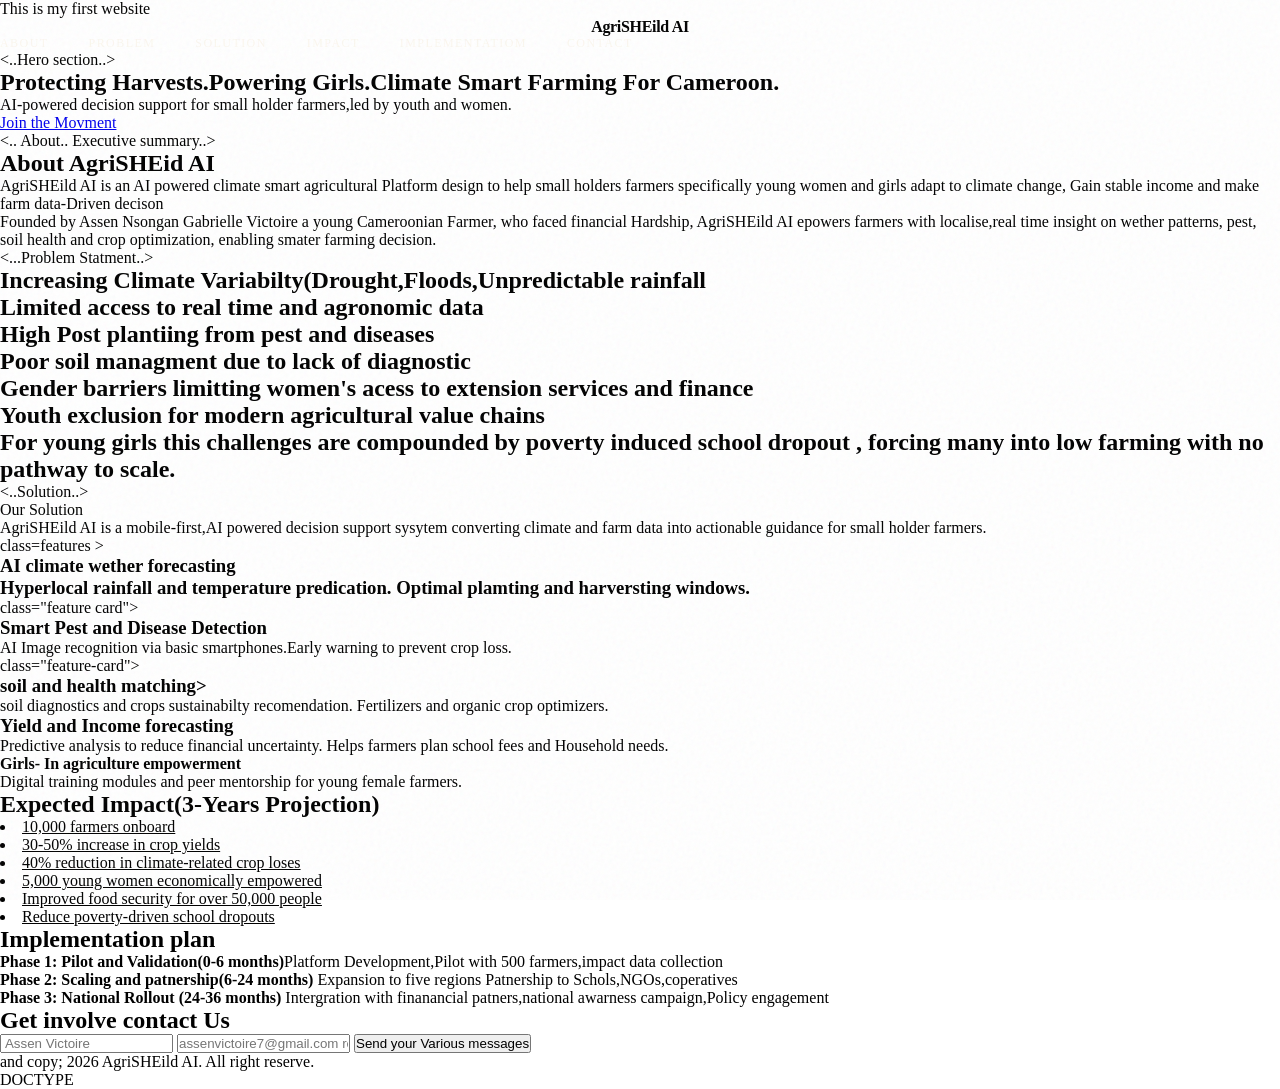
==== MY WEBSITE.HTML @ 057a6166 "Update MY WEBSITE.HTML" ====
<!DOCTYPE html>
<html lang="en">
<head>
    <meta charset="UTF-8">
    <meta name="viewport" content="width=device-width, initial-scale=1.0">
    <title>AgriSHEild AI my first website</title>
    <link rel="stylesheet" href="style.css">
    
</head>
<body>
    <p>This is my first website</p>
</body>

<!.. Navigation..>
<nav>
    <div class="logo"|>AgriSHEild AI</div>
    <ul class="nav-links"> 
        <li><a href="#about">About</a></li>
        <li><a href="#problem">Problem</a></li>
        <li><a href="#solution">Solution</a></li>
        <li><a href="#impact">Impact</a></li>
        <li><a href="#implementaion"> Implementatiom</a></li>
        <li><a href="contact"> Contact</a></li>
</ul>
</nav>
<..Hero section..>
    <section id="hero"> 
        <h1> Protecting Harvests.Powering Girls.Climate Smart Farming For Cameroon.</h1>
        <p>AI-powered decision support for small holder farmers,led by youth and women.</p>
        <a href="#contact" class="cta-btn">Join the Movment</a>

</section>
<.. About.. Executive summary..>
<section id="about">
    <h2>About AgriSHEid AI</h2>
    <P>AgriSHEild AI is an AI powered climate smart agricultural Platform design to help small holders farmers specifically young women and girls adapt to climate change, Gain stable income and make farm data-Driven decison</P>
    <P> Founded by Assen Nsongan Gabrielle Victoire a young Cameroonian Farmer, who faced financial Hardship, AgriSHEild AI epowers farmers with localise,real time insight on wether patterns, pest, soil health and crop optimization, enabling smater farming decision.</P>
</section>

<...Problem Statment..>

<section id="Problem">
    <h2 Problem Statement</h2>
<ul>
    <li>Increasing Climate Variabilty(Drought,Floods,Unpredictable rainfall</li>
    <li>Limited access to real time and agronomic data</li>
    <li> High Post plantiing from pest and diseases</li>
    <li>Poor soil managment due to lack of diagnostic</li>
    <li>Gender barriers limitting women's acess to extension services and finance</li>
    <li>Youth exclusion for modern agricultural value chains</li>
    </ul>
    <p>For young girls this challenges are compounded by poverty induced school dropout , forcing many into low farming with no pathway to scale.</p>
</section>
<..Solution..>
<section id="Solution"
<h2>Our Solution</h2>
<p>AgriSHEild AI is a mobile-first,AI powered decision support sysytem converting climate and farm data into actionable guidance for small holder farmers.</p>
<div> class=features >
    <div=features-cards">
    <h3> AI climate wether forecasting</h3>
    <h3>Hyperlocal rainfall and temperature predication. Optimal plamting and harversting windows.</h3>
</div>
    <div>class="feature card">
        <h3>Smart Pest and Disease Detection </h3>
        <p>AI Image recognition via basic smartphones.Early warning to prevent crop loss.</p>
 <div> class="feature-card">
    <h3> soil and health matching></h3>
    <p> soil diagnostics and crops sustainabilty recomendation. Fertilizers and organic crop optimizers.</p> 
</div>
<div class="feature-card">
    <h3> Yield and Income forecasting</h3>
    <p>Predictive analysis to reduce financial uncertainty. Helps farmers plan school fees and Household needs.</p>
</div>
 <div class="feature-card">
    <h4> Girls- In agriculture empowerment</track></h4>
    <p>Digital training modules and peer mentorship for young female farmers.</p>
    </div>
</div>
</section>
<! Impact>
<section id="impact">
    <h2> Expected Impact(3-Years Projection)</h2>
    <u>
        <li>10,000 farmers onboard</li>
        <li> 30-50% increase in crop yields</li>
        <li> 40% reduction in climate-related crop loses</li>
        <li>5,000 young women economically empowered</li>
        <li>Improved food security for over 50,000 people</li>
        <li>Reduce poverty-driven school dropouts</li>
 </u>
 </section>
 <!..Implementatiom pLan>
 <section id="Implementation">
    <h2>Implementation plan</h2>
    <ol>
        <li><strong>Phase 1: Pilot and Validation(0-6 months)</strong>Platform Development,Pilot with 500 farmers,impact data collection</li>
        <li><strong>Phase 2: Scaling and patnership(6-24 months)</strong> Expansion to five regions Patnership to Schols,NGOs,coperatives</li>
        <li><strong>Phase 3: National Rollout (24-36 months) </strong> Intergration with finanancial patners,national awarness campaign,Policy engagement</li>
</ol>
 </section>
 <!.. Contact..>
 <section id="contact">
    <h2> Get involve contact Us</h2>
    <form action="#" method="post">
        <input type="text" name="name" placeholder=" Assen Victoire" required>
        <input type="email" name="email" Placeholder="assenvictoire7@gmail.com required"
        <textarae name="message" Placeholder="YES TO GIRLS EMPOWERMENT!No to gender base violation" required></textarea>
            <button type ="submit"> Send your Various messages</button>
        </form>
 </section>
 <footer>
    <p> and copy; 2026 AgriSHEild AI. All right reserve.</p>
 </footer>
</html>
DOCTYPE <html>
    <html=lang="eng">
        <head>
            <meta charset="UTF-8">
            <meta name="viewport"content="width=device-width,initial-scale=1.0">
            <title>AgriSHEild AI_Intelligent Crop Protection </title>
            <link
            href="https://fonts.googleapis.com/css2?family=Playfair+Display:wght@400;700;900;&family=DM+Monon:wght@300;400;500&family=Fraunces:ital,wght@0,300;0,600;0;900;1,300;1,600&dispay=swap"rel="stylesheet">
            <style>
            ;roots{
                --green-deep:var(--green-deep);
                --green-mid:#16832e;
                --green-bright:var(--green-mid)
                --green-neon:#5cff7a;
                --amber:#f5a623;
                --cream:#f8f2e4
                --soil:#3d1cO2;
                --fog:rgba(248,242,228,0.06);
                --font-display:'Fraunces', serif;
                --font-mono:'DM Mono'monospace;
                --font-serif:'Playfair Display', serif;
            }
            *,*::before,*::after{margin:0;padding: 0;box-sizing:border-box;}
            html{scroll-behavior: smooth;}
            body{
                background:var(--green-deep);
                color:var(---cream);
                font-family:var(---font-mono);
                overflow-x: var(--green-deep);
                color:var(---cream);
                font-family: var(--font-mono);
                overflow-x: hidden;
                cursor: none;
            }
            .cursor{
                position:fixed;
                 width: 200px;
                height: 20px;
                background-color: green;
                border-radius: 50%;
                pointer-events: none;
                 }
                 .cursor::after{
                    content: "";
                    position:absolute;
                    width: 40px;
                    height:40px;
                    border:2px solid green;
                    border-radius: 50%;
                 }
          .cursor { background:var(--green-neon);
                 border-radius:50%;
                pointer-events:none;z-index:9999 ;
                transition: transform 0.15s ease, width 0.3s,height o.3s;
                transform: translate(-50%,-50%)}
            
            .cursor-ring {
                Position:fixed;
                width:40px;
                height: 40px;
                border:1px solid rgba(3, 17, 5, 0.4);
                border-radius: 50%;
                pointer-events:none;
                z-index:9984;
                transform:translate(-50%,-50%);
                transition:transform 0.08s ease,width 0.3s,border-color 0.3s;
             }
                body::before {
                    content:"";
                    position:fixed;
                    inset:0;/* top:0; right:0; bottom:0; left:0; */
                    pointer-events: none;
                    background-image: url("data:image/svg+xml,%3Csvg xmlns='http://www.w3.org/2000/svg' viewBox='0 0 256 256'%3E%3Cfilter id='noise'%3E%3CfeTurbulence type='fractalNoise' baseFrequency='0.9' numOctaves='4' stitchTiles='stitch'/%3E%3C/filter%3E%3Crect width='100%25' height='100%25' filter='url(%23noise)'/%3E%3C/svg%3E");
    opacity: 0.05; /* very subtle */
    z-index: 9999;
    }
    
                   
                xmlns="http://www.w3.org/2000/svg'%3E%3Cfilters id='noise'%3E%3CfeTurbulence
                    type='fractalNoise'baseFrequency='0.9'numOctaves='4'
                    stitchTiles='stitch'%3E%3C/filter%3E%3Crect width='100%25'height='100%25'
                    filter='url(%23noise)' opacity: 0.5;
                  
                nav{
                    position:fixed;
                     top:0;
                     left:0;
                     right:0;
                     z-index:900;
                    padding: 24px 48px;
                    display: flex;
                    align-items: center;
                    justify-content: space-between;
                    border-bottom: 1px solid rgba(92,225,12,0.88);
                    backdrop-filter:blur(20px);
                  background:rgba(10,46,15,0.7);
}
.logo{
    font-family: var(---font-display);
    font-weight:900;
    font-size: 1.4rem;
    letter-spacing:-0.02em; 
    color: var(--green-neon);
    border-radius:8px; 
    display:grid;
    place-items:center;
    color: var(--green-deep);
    font-size: 16px;
    }
    .logo-icon{
        width:32px; background: var(--green-neon);
        border-radius:8px;display:grid;place-items:center;
        color:var(--green-mid);font: size 16px; ;
    }
    .logo span{
        color:var(--green-neon);
    }

    nav ul{ 
        display:flex;
        gap:40px;
        list-style:none; 
        text-decoration:none;
        color: rgba(248,242,228,0.6);
        font-size:0.75rem; letter-spacing: 0.12em;
        text-transform: uppercase;transition: color 0.3s;
    }

    nav ul a{
        text-decoration: none ;
        color:rgba(248,242,228,0.6);
        font-size:0.75rem;
         letter-spacing: 0.12em;
        text-transform: uppercase;transition: color 0.3s;
    }

    .nav-cta{
        background:var(--green-neon);
        color:var(--green-deep)!important;
    padding: 10px 22px; 
    border-radius: 4px;
    font-weight:500;
    transition: back-ground 0.3s, transform 0.2s !important;

}
.nav-cta:hover{
    background:var(--cream)!Important;
    transform:tranlate Y(-1px);
}
.hero {
    min-height: 100vh;
    display:grid;
    grid-template-columns:1fr 1fr;
    position:relative;
    overflow:hidden;
    padding-top: 80px;
}
important
.hero-bg{
    position:absolute;inset:0;
    background:
    radial-gradient(ellipse 80% 60% at 70% 50%,rgba(45,158,72,00.15s)0%transparent 70%),
    radial-gradient(ellipse 40% 40% at 20% 80%,rgba(92,255,122,0.07)0%,transparent 60%);
    }
    .hero-grid{
        position:absolute;inset:0;
        background-image:
        linea-gradient(rgba(92,255,122,0.04)1px,transparent 1px);
        background-image:
        linear-gradient(rgba(92,255,122,0.44) 1px,transparent 1px);
        background: size 60px;
        animation:gridDrift 20s linear infinite;
    }
    @keyframes gridDrift{
        0% {
            translate: (0,0);
        }
        100% {transform: translate(60px,60px);
        }
    }
    .hero-left{
        display:flex;flex-direction:column;justify-content:center;
        padding: 80px 60px 80px 80px;position:relative;z-index: index 2;
}
.hero-badge{
    display:inline-flex;align-items: center;gap:8px;
    background:rgba(92,255,122,0.1);border:1px solid rgba(92,255,122,0.25);
    }
.hero-badge {
    display: inline-flex;
    align-items: center;
    gap: 8px;
    background: rgba(92, 255, 122, 0.1);
    border: 1px solid rgba(92, 255, 122, 0.25);
    border-radius: 100px;
    padding: 6px 16px;
    font-size: 0.7rem;
    letter-spacing: 0.15em;
    text-transform: uppercase;
    color: var(--green-neon);
    margin-bottom: 32px;
    width: fit-content;
    animation: fadeSlideUp 0.8s ease both;
}
    .badge-dot {
    width: 6px;
    height: 6px;
    background: var(--green-neon);
    border-radius: 50%;
    animation: pulse 2s ease infinite;
}
.badge-dot{
    width: 6px;height:6px;background: var(--green-neon);
    border-radius: 50%;animation:pulse 2s ease infinite;
    }
    @keyframes pulse{
        0%,100%{opacity:1;transform:scale(1);}
        50%{opacity:0.5;transform:scale(0.7);}
}
.hero-title {
    font-family: var(--font-display);
    font-size: clamp(3.5rem, 6vw, 6rem);
    font-weight: 900;
    line-height: 0.95;
    letter-spacing: -0.3em;
    margin-bottom: 28px;
    animation: fadeSlideUp 0.8s 0.1s ease both;
}

.hero-title em {
    font-style: italic;
    color: var(--green-neon);
    font-weight: 300;
}
    .hero-sub {
    font-size: 0.9em;
    line-height: 1.8;
    color: rgba(248, 242, 228, 0.55);
    max-width: 420px;
    margin-bottom: 48px;
    animation: fadeSlideUp 0.8s 0.3s ease both;
}
.btn-primary {
    background: var(--green-neon);
    color: var(--green-deep);
    border: none;
    padding: 16px 36px;
    font-family: var(--font-mono);
    font-size: 0.8rem;
    font-weight: 500;
    letter-spacing: 0.08em;
    text-transform: uppercase;
    border-radius: 4px;
    cursor: pointer;
    transition: transform 0.2s, box-shadow 0.2s;
    text-decoration: none;
    display: inline-block;
}

/* Primary button hover */
.btn-primary:hover {
    transform: translateY(-2px);
    box-shadow: 0 8px 30px rgba(92, 255, 122, 0.35);
}

/* Ghost button */
.btn-ghost {
    background: transparent;
    color: var(--cream);
    border: 1px solid rgba(248, 242, 228, 0.2);
    padding: 15px 32px;
    font-family: var(--font-mono);
    font-size: 0.8rem;
    letter-spacing: 0.08em;
    text-transform: uppercase;
    border-radius: 4px;
    cursor: pointer;
    transition: border-color 0.3s, color 0.3s;
    text-decoration: none;
    display: inline-block;
}

.btn-ghost:hover {
    border-color: var(--green-neon);
    color: var(--green-neon);
}

/* Hero stats section */
.hero-stats {
    display: flex;
    gap: 40px;
    margin-top: 64px;
    padding-top: 40px;
    border-top: 1px solid rgba(248, 242, 228, 0.2);
    padding: 15px 32px;
    font-family: var(--font-mono);
    font-size: 0.8rem;
    letter-spacing: 0.08rem;
    text-transform: uppercase;
    border-radius: 4px;
    cursor: pointer;
    transition: border-color 0.3s,color 0.3s;
    text-decoration: none;
    display: inline-block;
}

.btn-ghost:hover {
    border-color: var(--green-neon);
    color: var(--green-neon);

}
.hero-stats{
    display: flex;
    gap: 40px;
    margin-top: 64px;
    padding-top: 40px;
    border: top 1px solid rgba(248,242,228,0.08);
    animation: fladeSlideUp 0.8s 0.4s ease both;
}
.stat-num{
    font-family: var(---font-display);
    font-size: 2.2em;
}


                
            </style>
        </head>
    </html>
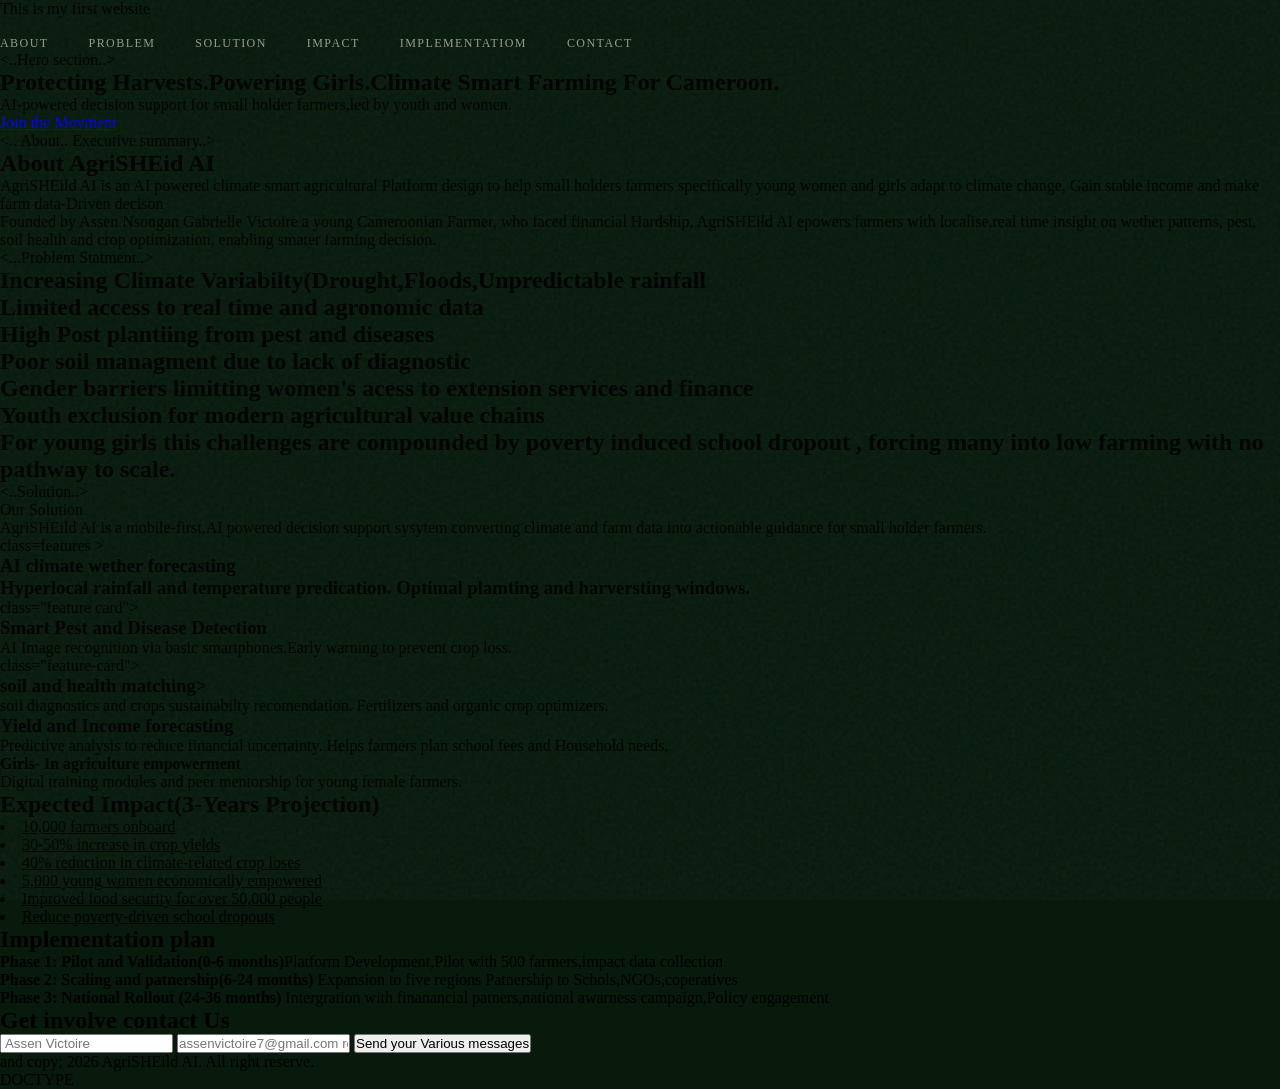
==== commit ff7d85e8: "additional material" ====
--- a/MY WEBSITE.HTML
+++ b/MY WEBSITE.HTML
@@ -435,8 +435,97 @@
     font-family: var(---font-display);
     font-size: 2.2em;
 }
-
-
+.stat-num{
+    font-family: var(---font-display);
+    font-size: 2.2rem;
+    font-weight: 900;
+    color:var(---green-neon);
+    line-height: 1;
+}
+.stat-label{
+    font-family: 0.65rem;
+    letter-spacing: 0.12em;
+    text-transform: uppercase;
+    color:rgba(248,242,228,0.4);
+    margin-top: 4px;
+}
+.hero-right{
+    position: relative;
+    z-index:2;
+    display:flex;
+    align-items: center;
+    justify-content: center;
+    padding:80px 60 px;
+}
+field-viz{
+    position:relative;
+    width: 100%;
+    max-width: 500px;
+    aspect-ratio: 1;
+}
+.field-ring{
+    position: absoliute;
+    inset:0%;
+    border-radius: 50%;
+    border:1px solid rgba(92,255,122,0.15);
+    animation:ringRotate 20s linear infinite;
+}
+ .field-ring:nth-child(2) {
+    inset:10%;
+    border-radius: rgba(92,255,122,0.2);
+    animation: duration 15s;
+    animation-direction: reverse;
+
+}
+.field-ring:nth-child(3){
+    inset:20%;
+    border-color: rgba(92,255,122,0.3);
+    animation-duration: 10s;
+}
+@keyframes ringRotate{
+    0%{transform:rotate(0deg);}
+    100%{transform:rotate(360deg);}
+}
+.field-center{
+    position:absolute;
+    inset: 30%;
+    background:radial-gradient(circle,rgba(92,255,122,0.2)0%,rgba(45,158,72,0.1)50%,transparent)
+    border-radius 50%;
+    display: flex;
+    align-items: center;
+    justify-content: center;
+    animation:breathe 4s ease infinite;
+}
+@keyframes breathe{
+    0%,100%{transform:scale(1);}
+    50%{transform:scale(1.08);}
+}
+.field-icon{
+    font-size: 3rem;
+}
+.data-point{
+    position: absolute;
+    background:rgba(10,46,15,0.9);
+    border:1px solid rgba(92,255,122,0.3);
+    border-radius: 8px;
+    padding:10px 14px;
+    font: size 0.65rem;
+    letter-spacing: 0.08em;
+    backdrop-filter: blur(10px);
+    animation:floatPoint 6s ease infinite;
+}
+.data-point .dp-val{
+    font-family: var(---font-display);
+    font-size: 1.2rem;
+      font-weight: 700;
+       color: var(--green-neon);
+        display: block;
+}
+:root{
+    --green-neon:#5cff7a;
+    --green-deep:#071a0c;
+    --
+}
                 
             </style>
         </head>
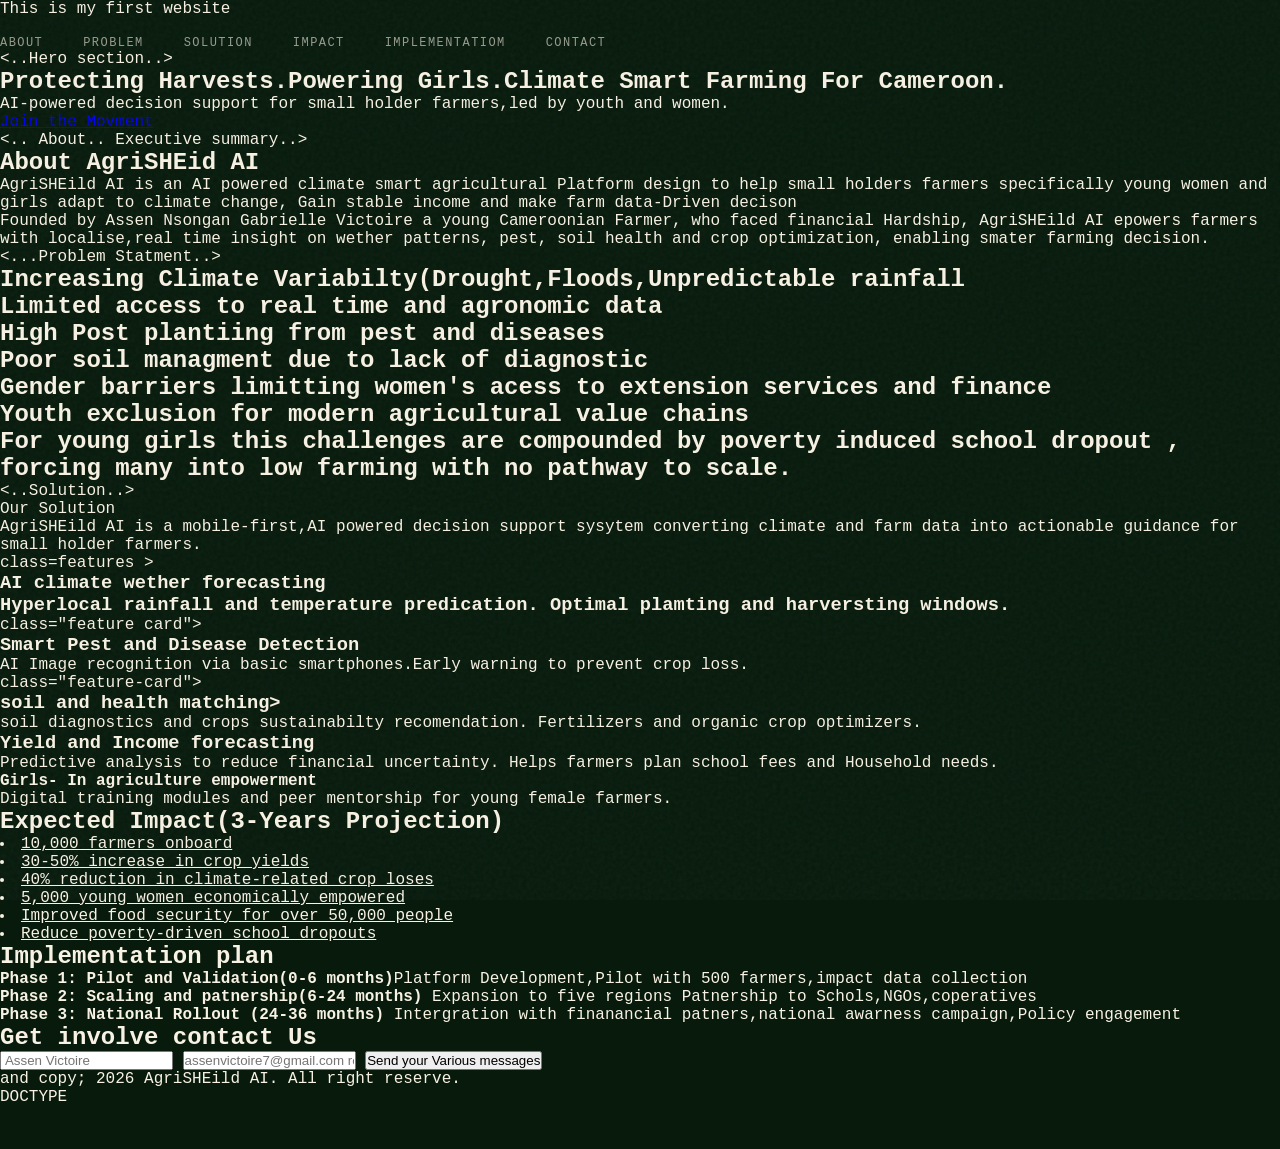
==== commit 8aea7720: "update" ====
--- a/MY WEBSITE.HTML
+++ b/MY WEBSITE.HTML
@@ -524,7 +524,23 @@
 :root{
     --green-neon:#5cff7a;
     --green-deep:#071a0c;
-    --
+    --green-mid:#2d9e48;
+    --cream:#f8f2e4;
+    --font-display:'Obitron',sans-serif;
+    --font-mono:'Space Mono',monospace;
+}
+Global ::-webkit-search-results-decoration
+::before
+::after{
+    box-sizing:border-box;
+}
+html{
+    scroll-behavior:smooth;
+}
+body{
+    margin: 0;
+    background:var(--green-deep);
+    color:var(--cream)
 }
                 
             </style>
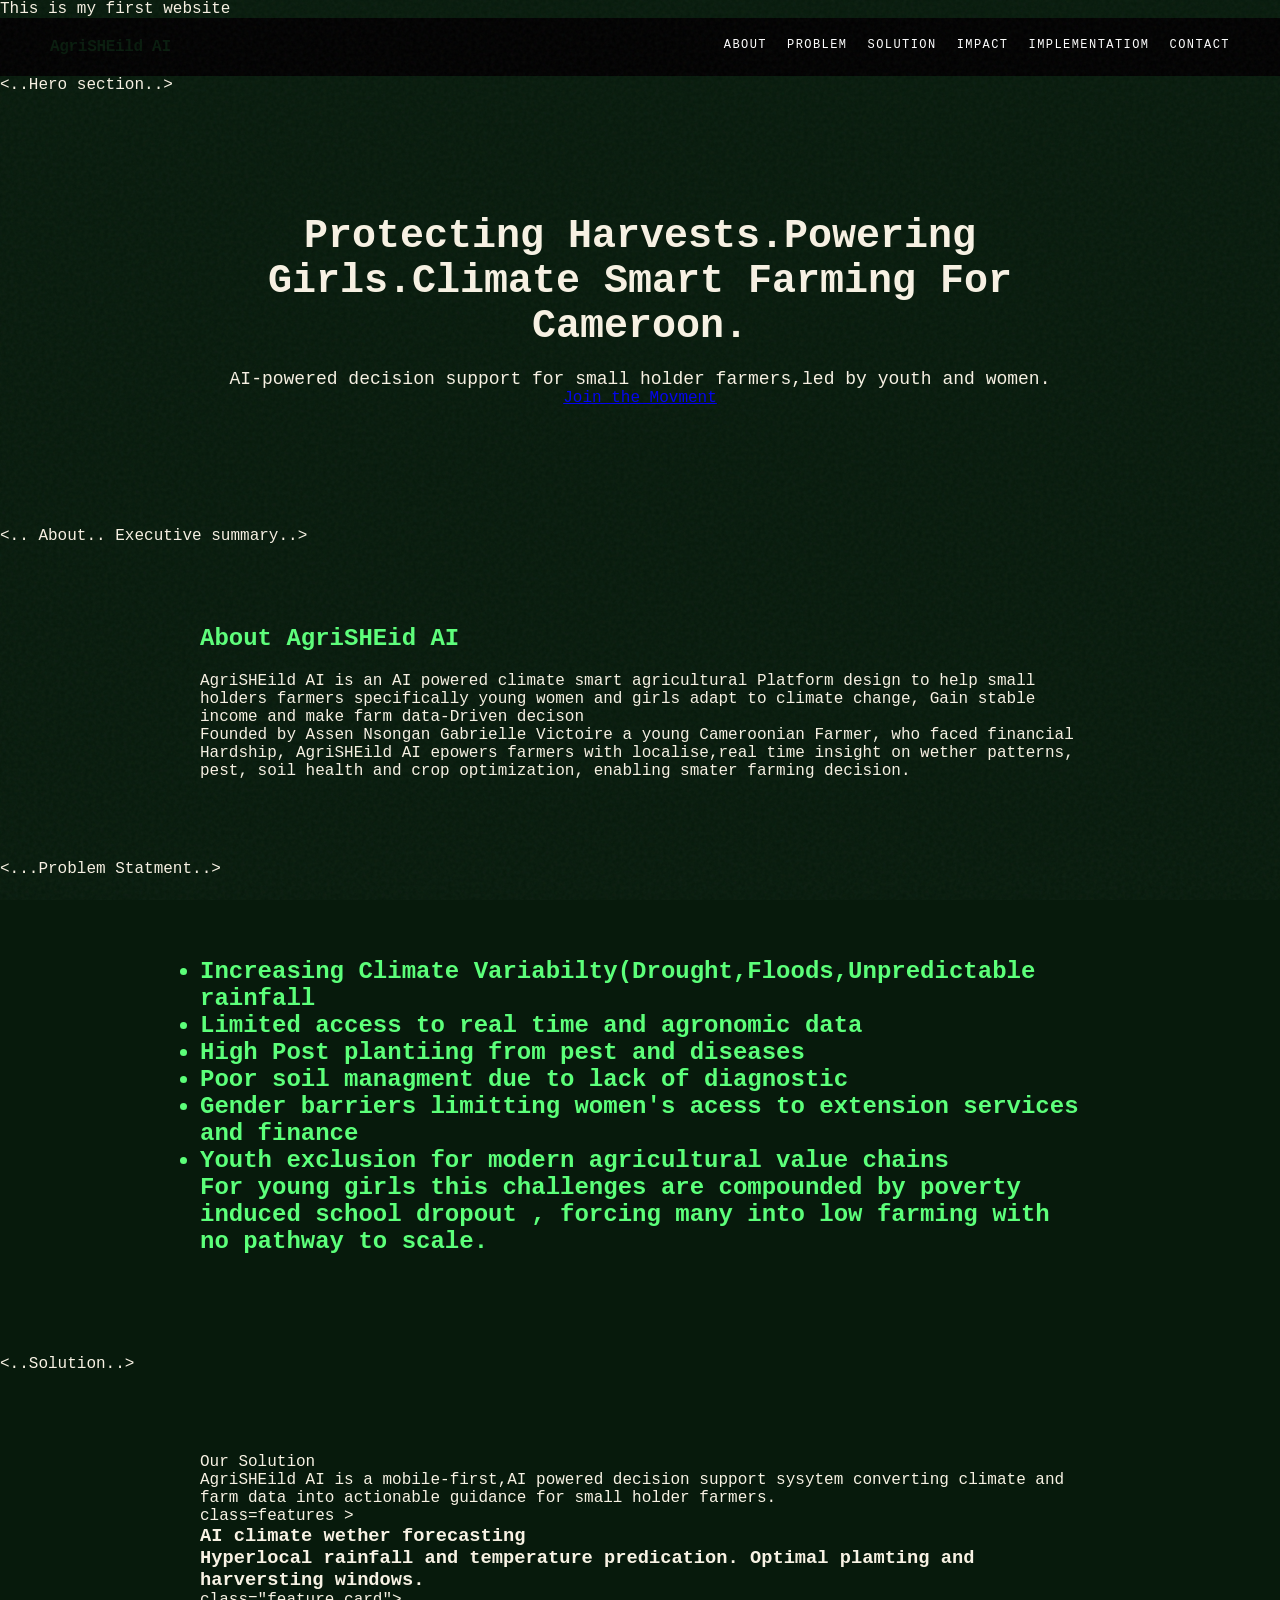
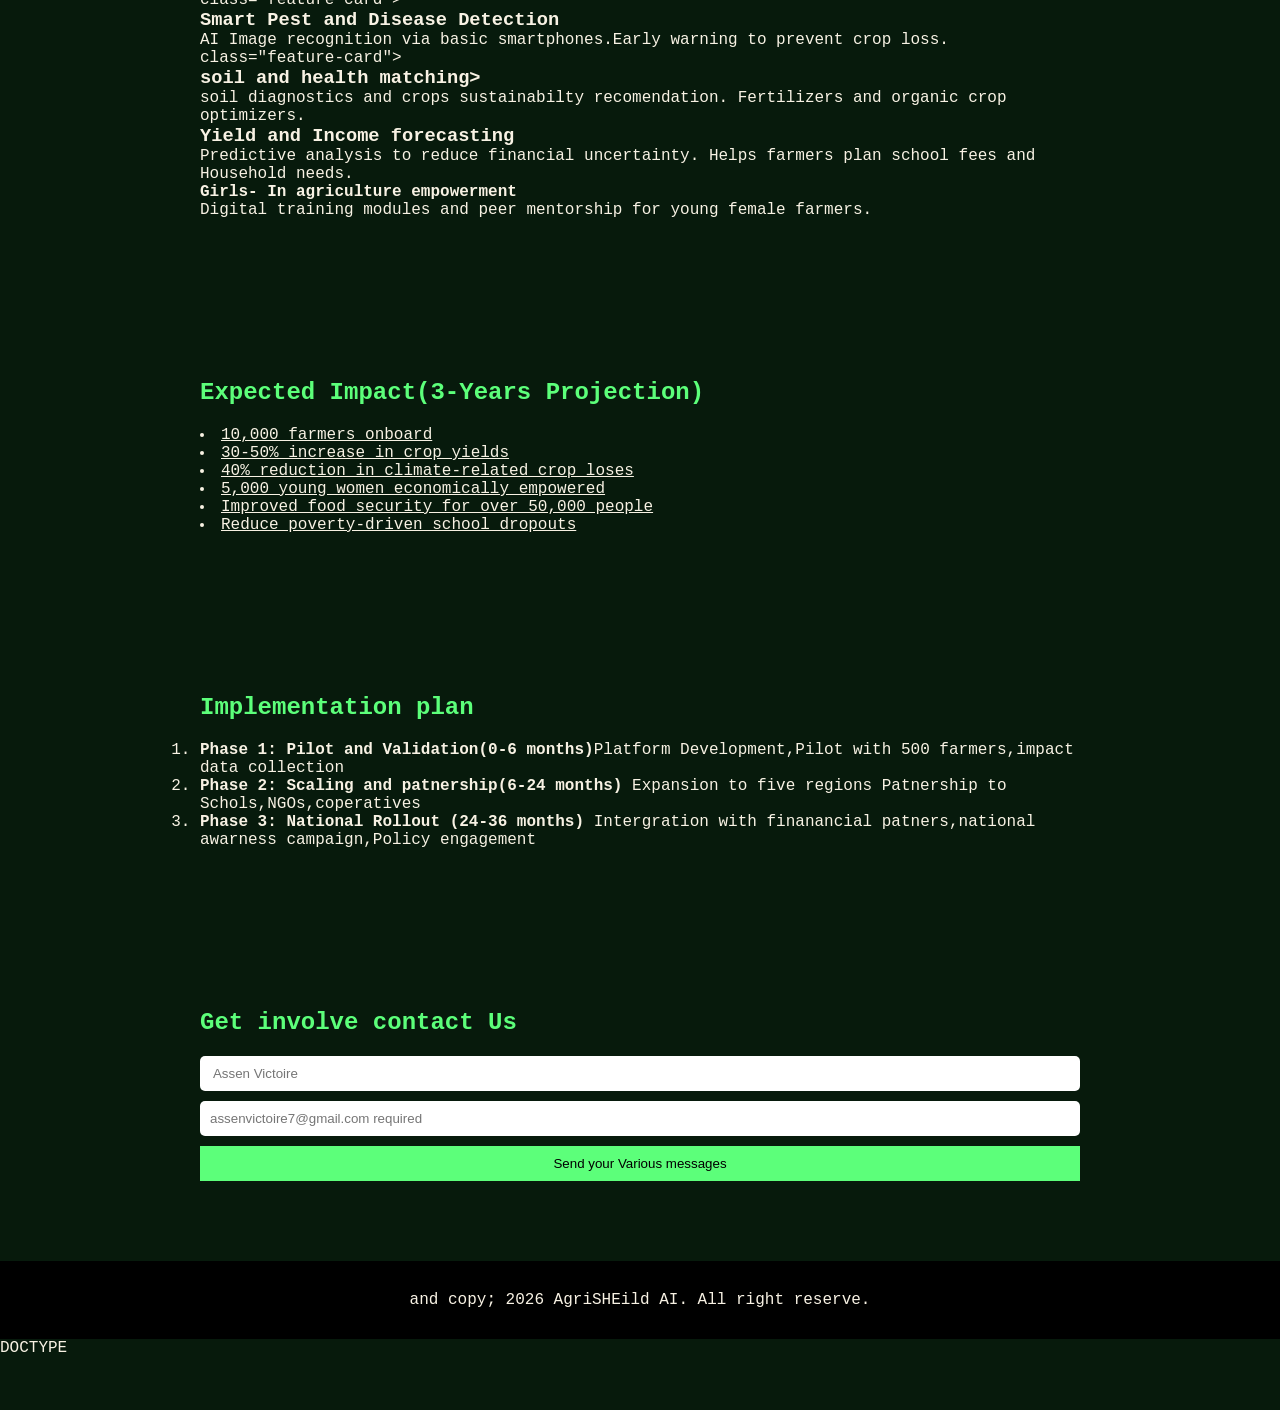
==== commit 11107850: "seperation of each work , here we have html, and css then js" ====
--- a/MY WEBSITE.HTML
+++ b/MY WEBSITE.HTML
@@ -435,7 +435,7 @@
     font-family: var(---font-display);
     font-size: 2.2em;
 }
-.stat-num{
+.stat-num{s
     font-family: var(---font-display);
     font-size: 2.2rem;
     font-weight: 900;
@@ -538,12 +538,180 @@
     scroll-behavior:smooth;
 }
 body{
-    margin: 0;
+    margin: 0;  
     background:var(--green-deep);
-    color:var(--cream)
-}
-                
-            </style>
+    color:var(--cream);
+    font-family: var(--font-mono);
+    -webkit-font-smoothing:antialised;
+    text-rendering: optimizeLegibility;
+}
+HERO section
+.hero{
+    display:flex;
+    align-items: center;
+    justify-content: space-between;
+    min-height: 100vh;
+    padding:80px 8%;
+    position:relative;
+}
+HERO RIGHT VISUAL CONTAINER
+.field-viz{
+    position:relative;
+    width:100%
+max-width 500px;
+aspect-ratio: 1;
+}
+ROTATING RINGS
+.field-ring{
+    position:absolute;
+    inset:0;
+    border-radius: 50%;
+    border:1px solid rgba(92,255,122,0.2);
+    animation-duration: 15s;
+    animation-direction: reverse;
+}
+.field-ring:nth-child(3){
+    inset:20%;
+    border-color:rgba(92,255,122,0.3);
+    animation-duration: 10s;
+}
+     Center GLOW
+     .field-center {
+        position:absolute;
+     inset: 30%; 
+     border-radius: 50%;  
+     display:flex;
+     align-items: center;
+     justify-content: center;
+     background:radial-gradient(circle,rgba(92,255,122,0.25)0%,rgba(45,158,72,0.1)50%,transparent 70%);
+     animation:breathe 4s ease-in-out infinite;
+     will-change: transform;
+     }  
+     .field-center-icon{
+        font-size: 3rem;
+     } 
+     .data-point{
+        position:absolute;
+        background:rgba(10,46,15,0.85);
+        border:1px solid rgba(92,255,122,0.3);
+        border-radius: 8px;
+        padding:10 14px;
+        font-size: 0.65rem;
+        letter-spacing: 0.08em;
+        backdrop-filter: blur(8px);
+        animation:floatPoint 6s ease-in-out infinite;
+        will-change: transform;
+     }   
+     .data-point.dp-val{
+        font-family: var(--font-display);
+        font-size: 1.2rem;
+        font-weight: 900;
+        color:var(--green-neon);
+     } 
+     STATS
+     .stat-num{
+        font-family: var(--font-display);
+        font-size: 2.2rem;
+        font-weight: 900;
+        color:var(--green-neon);
+        line-height: 1;
+     } 
+     .stat-label{
+        font-size: 0.65rem;
+        letter-spacing: 0.12em;
+        text-transform: uppercase;
+        color:rgba(248,242,228,0.4);
+        margin-top: 4px;
+     }  
+     button
+     .btn-primary{
+        background:var(--green-neon);
+        color:var(--green-deep);
+        border:none;
+        padding:16px 36px;
+        font-family: var(--font-mono);
+        font-size: 0.8rem;
+        font-weight: 600;
+        letter-spacing: 0.08rem;
+        text-transform: uppercase;
+        border-radius: 6px;
+        cursor: pointer;
+         text-decoration: none;
+         display: inline-block;
+         transition:transform 0.2s ease,box-shadow 0.2s ease;
+          will-change:transform;
+     }
+     .btn-primary:hover{
+        transform:translateY(-4px);
+        box-shadow: 0 10px 30px rgba(92,255,122,0.4);
+     }
+     .btn-primary:focus-visible{
+        outline:2px solid var(--green-neon);
+        outline-offset: 4px;
+     }
+     Feature Cards
+     .feature-card{
+        position:relative;
+        padding:30px;
+        background:rgba(10,46,15,0.6);
+        border: 1px solid rgba(92,255,122,0.2);
+        border: radius 12px;
+        transition:transform 0.3s ease,border 0.3s ease
+     }
+     .feature-card:hover{
+        transform:translateY(8PX);
+        border-color: var(--green-neon);
+     }
+     Glow line
+     .feature-card::before{
+        content:"";
+        position:absolute;
+        top:0;
+        left:0;
+        right:0;
+        height:2px;
+        background:linear-gradient(90deg,transparent,var(--green-neon),transparent);
+        transform:scaleX(0);
+        transition:transform 0.4s ease;
+
+     }
+     .feature-card:hover::before{
+        transform:scaleX(1);
+     }
+     Animations;
+     @keyframes ringRotate {
+        to {transform:rotate(360deg);}
+     }
+     @keyframes breathe{
+        0%,100%{transform:translateY(0px);}
+        50%{transform:translateY(-10px);}
+     }
+     Mobile Responsive;
+
+     @media(max-width:768px);
+        .hero{
+            flex-direction:column;
+             }
+            text-align:center{
+                padding: 60px 5%;
+            };
+            
+     .hero-right{
+    margin-top: 40px;
+}
+      .field-viz{
+    max-width: 320px;
+}   
+      .stat-num{
+    font-size: 1.6rem;
+}     
+      .btn-primary{
+    padding-primary{
+        padding:14px 24px;
+        font-size: 0.75rem;
+    }
+}   
+</style>
         </head>
     </html>
 
--- a/style.css
+++ b/style.css
@@ -0,0 +1,127 @@
+body{
+background:black;
+color:white;
+font-family:Arial, sans-serif;
+margin:0;
+}
+
+/* Navigation */
+
+nav{
+display:flex;
+justify-content:space-between;
+padding:20px 50px;
+background:#000;
+position:sticky;
+top:0;
+}
+
+.logo{
+font-size:22px;
+font-weight:bold;
+color:#5cff7a;
+}
+
+.nav-links{
+display:flex;
+list-style:none;
+gap:20px;
+}
+
+.nav-links a{
+text-decoration:none;
+color:white;
+}
+
+.nav-links a:hover{
+color:#5cff7a;
+}
+
+/* Hero */
+
+#hero{
+text-align:center;
+padding:120px 20px;
+}
+
+#hero h1{
+font-size:40px;
+max-width:800px;
+margin:auto;
+}
+
+#hero p{
+margin-top:20px;
+font-size:18px;
+}
+
+.btn{
+background:#5cff7a;
+color:black;
+padding:12px 25px;
+text-decoration:none;
+margin-top:20px;
+display:inline-block;
+border-radius:5px;
+}
+
+/* Sections */
+
+section{
+padding:80px 60px;
+max-width:1000px;
+margin:auto;
+}
+
+h2{
+color:#5cff7a;
+margin-bottom:20px;
+}
+
+/* Cards */
+
+.features{
+display:grid;
+grid-template-columns:repeat(auto-fit,minmax(200px,1fr));
+gap:20px;
+}
+
+.card{
+background:#111;
+padding:20px;
+border-radius:10px;
+border:1px solid #333;
+}
+
+.card:hover{
+border-color:#5cff7a;
+}
+
+/* Form */
+
+form{
+display:flex;
+flex-direction:column;
+gap:10px;
+}
+
+input, textarea{
+padding:10px;
+border:none;
+border-radius:5px;
+}
+
+button{
+background:#5cff7a;
+border:none;
+padding:10px;
+cursor:pointer;
+}
+
+/* Footer */
+
+footer{
+text-align:center;
+padding:30px;
+background:#000;
+}
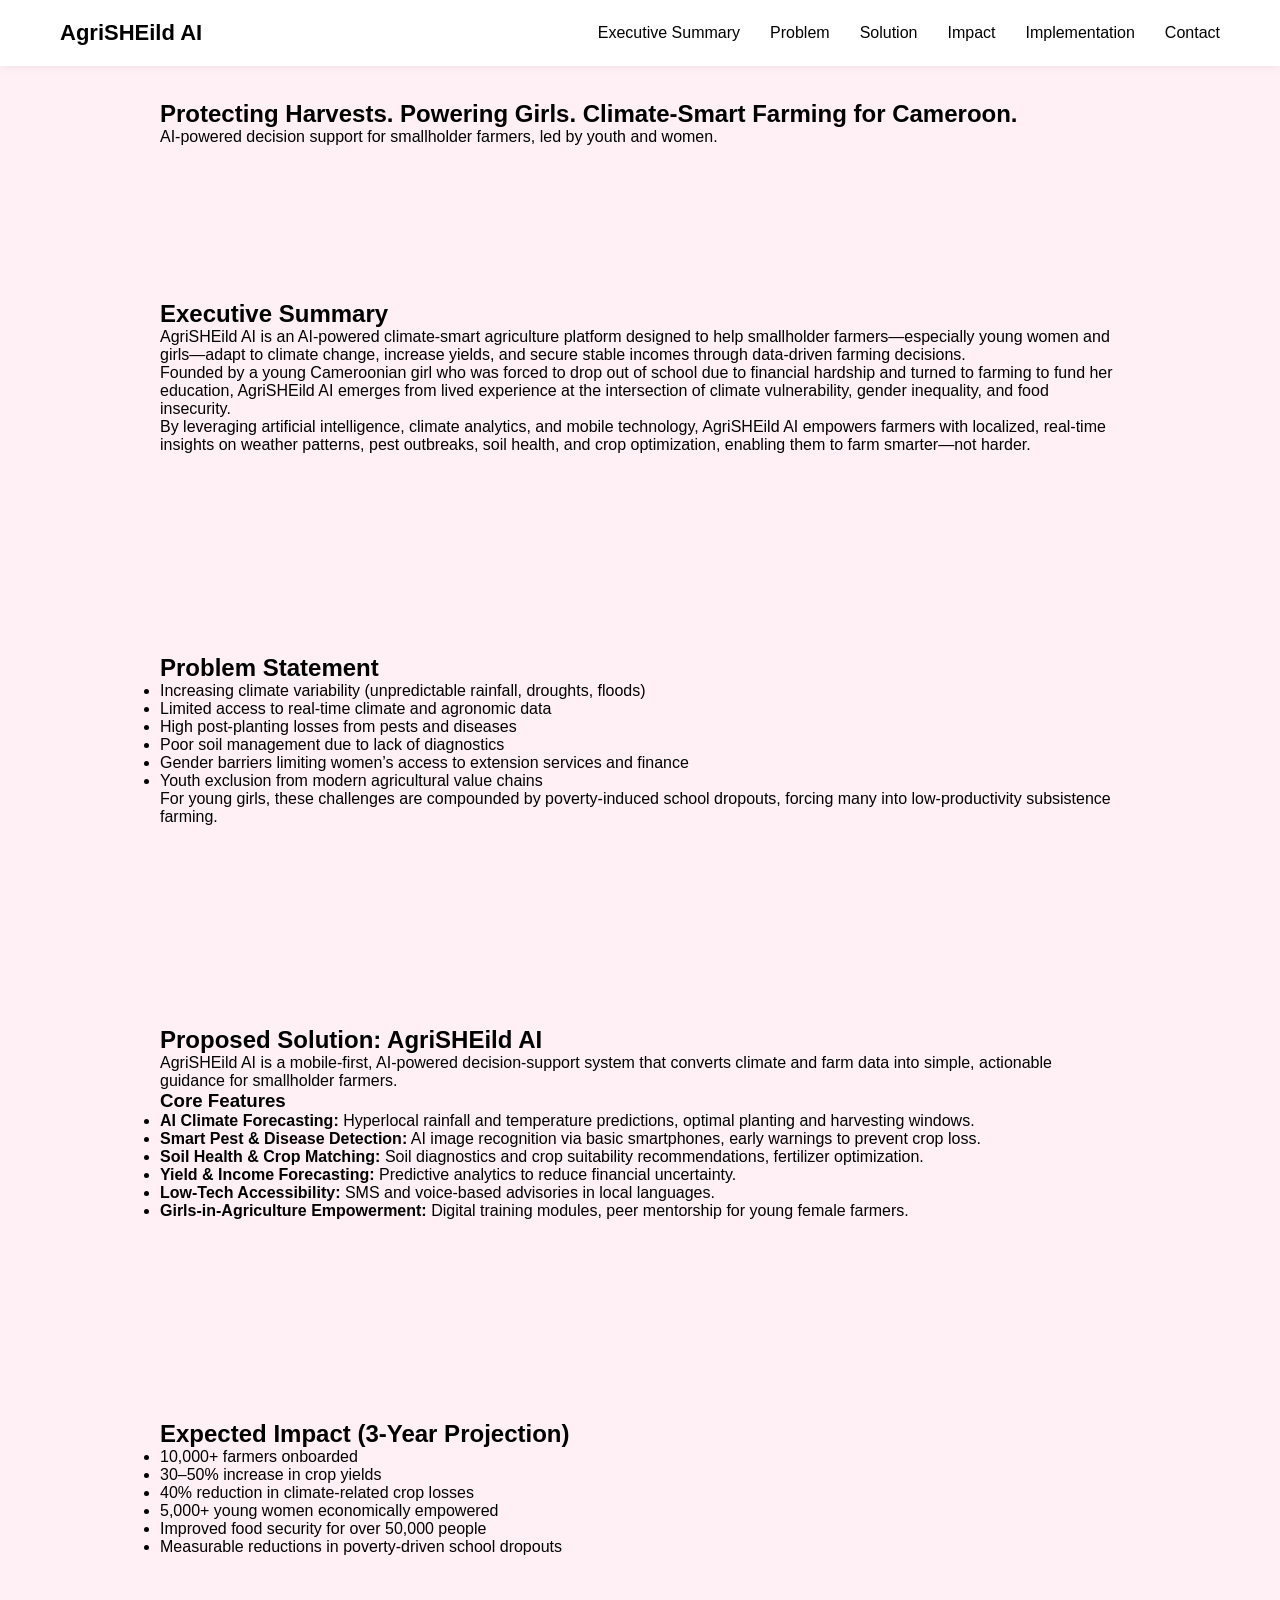
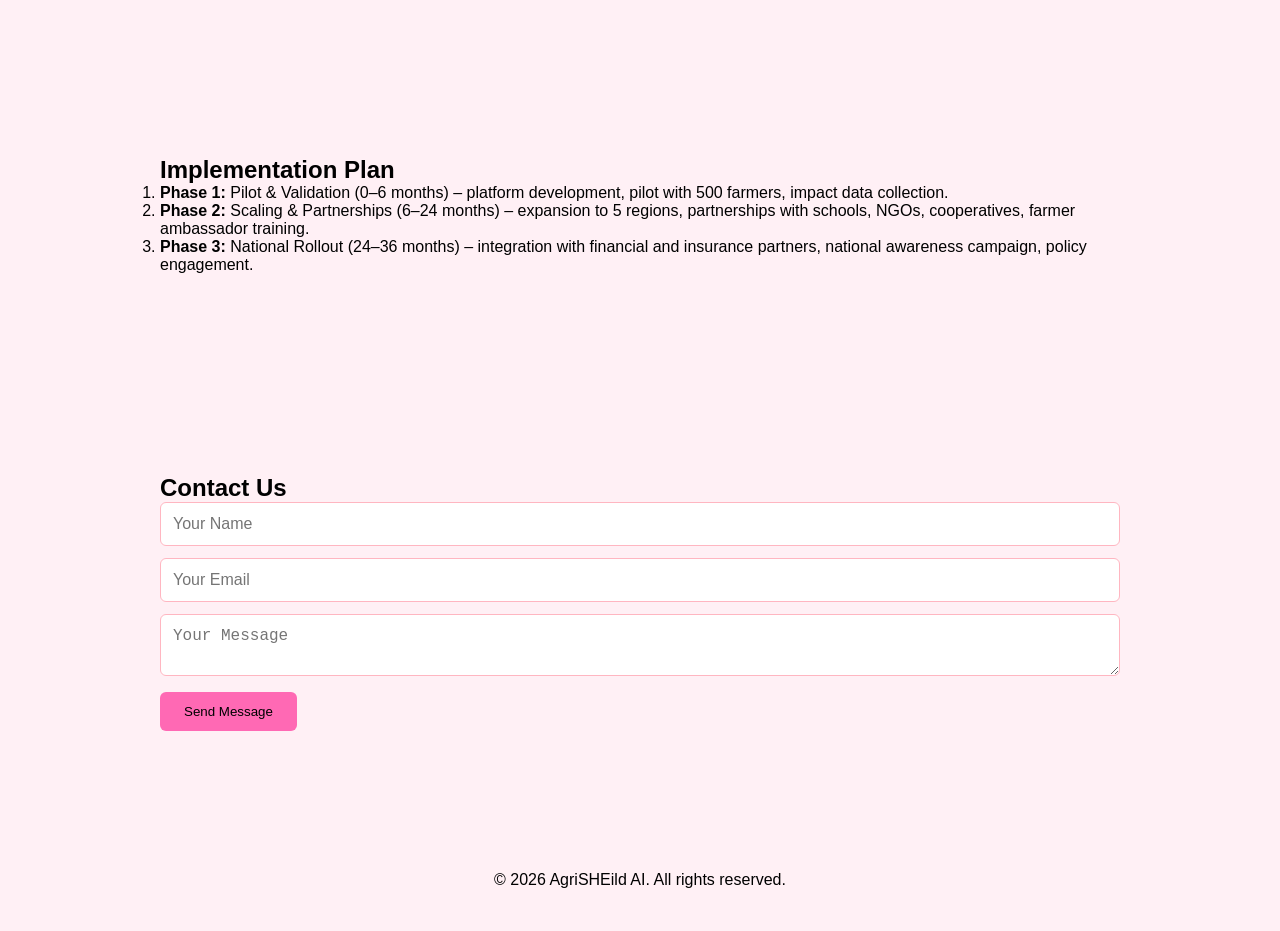
==== commit 74ad2957: "update" ====
--- a/MY WEBSITE.HTML
+++ b/MY WEBSITE.HTML
@@ -3,725 +3,106 @@
 <head>
     <meta charset="UTF-8">
     <meta name="viewport" content="width=device-width, initial-scale=1.0">
-    <title>AgriSHEild AI my first website</title>
+    <title>AgriSHEild AI</title>
     <link rel="stylesheet" href="style.css">
-    
 </head>
 <body>
-    <p>This is my first website</p>
-</body>
 
-<!.. Navigation..>
+<!-- Navigation -->
 <nav>
-    <div class="logo"|>AgriSHEild AI</div>
-    <ul class="nav-links"> 
-        <li><a href="#about">About</a></li>
+    <div class="logo">AgriSHEild AI</div>
+    <ul class="nav-links">
+        <li><a href="#executive-summary">Executive Summary</a></li>
         <li><a href="#problem">Problem</a></li>
         <li><a href="#solution">Solution</a></li>
         <li><a href="#impact">Impact</a></li>
-        <li><a href="#implementaion"> Implementatiom</a></li>
-        <li><a href="contact"> Contact</a></li>
-</ul>
+        <li><a href="#implementation">Implementation</a></li>
+        <li><a href="#contact">Contact</a></li>
+    </ul>
 </nav>
-<..Hero section..>
-    <section id="hero"> 
-        <h1> Protecting Harvests.Powering Girls.Climate Smart Farming For Cameroon.</h1>
-        <p>AI-powered decision support for small holder farmers,led by youth and women.</p>
-        <a href="#contact" class="cta-btn">Join the Movment</a>
 
-</section>
-<.. About.. Executive summary..>
-<section id="about">
-    <h2>About AgriSHEid AI</h2>
-    <P>AgriSHEild AI is an AI powered climate smart agricultural Platform design to help small holders farmers specifically young women and girls adapt to climate change, Gain stable income and make farm data-Driven decison</P>
-    <P> Founded by Assen Nsongan Gabrielle Victoire a young Cameroonian Farmer, who faced financial Hardship, AgriSHEild AI epowers farmers with localise,real time insight on wether patterns, pest, soil health and crop optimization, enabling smater farming decision.</P>
+<!-- Hero Section -->
+<section id="hero">
+    <h1>Protecting Harvests. Powering Girls. Climate-Smart Farming for Cameroon.</h1>
+    <p>AI-powered decision support for smallholder farmers, led by youth and women.</p>
 </section>
 
-<...Problem Statment..>
+<!-- Executive Summary -->
+<section id="executive-summary">
+    <h2>Executive Summary</h2>
+    <p>AgriSHEild AI is an AI-powered climate-smart agriculture platform designed to help smallholder farmers—especially young women and girls—adapt to climate change, increase yields, and secure stable incomes through data-driven farming decisions.</p>
+    <p>Founded by a young Cameroonian girl who was forced to drop out of school due to financial hardship and turned to farming to fund her education, AgriSHEild AI emerges from lived experience at the intersection of climate vulnerability, gender inequality, and food insecurity.</p>
+    <p>By leveraging artificial intelligence, climate analytics, and mobile technology, AgriSHEild AI empowers farmers with localized, real-time insights on weather patterns, pest outbreaks, soil health, and crop optimization, enabling them to farm smarter—not harder.</p>
+</section>
 
-<section id="Problem">
-    <h2 Problem Statement</h2>
-<ul>
-    <li>Increasing Climate Variabilty(Drought,Floods,Unpredictable rainfall</li>
-    <li>Limited access to real time and agronomic data</li>
-    <li> High Post plantiing from pest and diseases</li>
-    <li>Poor soil managment due to lack of diagnostic</li>
-    <li>Gender barriers limitting women's acess to extension services and finance</li>
-    <li>Youth exclusion for modern agricultural value chains</li>
+<!-- Problem Statement -->
+<section id="problem">
+    <h2>Problem Statement</h2>
+    <ul>
+        <li>Increasing climate variability (unpredictable rainfall, droughts, floods)</li>
+        <li>Limited access to real-time climate and agronomic data</li>
+        <li>High post-planting losses from pests and diseases</li>
+        <li>Poor soil management due to lack of diagnostics</li>
+        <li>Gender barriers limiting women’s access to extension services and finance</li>
+        <li>Youth exclusion from modern agricultural value chains</li>
     </ul>
-    <p>For young girls this challenges are compounded by poverty induced school dropout , forcing many into low farming with no pathway to scale.</p>
+    <p>For young girls, these challenges are compounded by poverty-induced school dropouts, forcing many into low-productivity subsistence farming.</p>
 </section>
-<..Solution..>
-<section id="Solution"
-<h2>Our Solution</h2>
-<p>AgriSHEild AI is a mobile-first,AI powered decision support sysytem converting climate and farm data into actionable guidance for small holder farmers.</p>
-<div> class=features >
-    <div=features-cards">
-    <h3> AI climate wether forecasting</h3>
-    <h3>Hyperlocal rainfall and temperature predication. Optimal plamting and harversting windows.</h3>
-</div>
-    <div>class="feature card">
-        <h3>Smart Pest and Disease Detection </h3>
-        <p>AI Image recognition via basic smartphones.Early warning to prevent crop loss.</p>
- <div> class="feature-card">
-    <h3> soil and health matching></h3>
-    <p> soil diagnostics and crops sustainabilty recomendation. Fertilizers and organic crop optimizers.</p> 
-</div>
-<div class="feature-card">
-    <h3> Yield and Income forecasting</h3>
-    <p>Predictive analysis to reduce financial uncertainty. Helps farmers plan school fees and Household needs.</p>
-</div>
- <div class="feature-card">
-    <h4> Girls- In agriculture empowerment</track></h4>
-    <p>Digital training modules and peer mentorship for young female farmers.</p>
-    </div>
-</div>
+
+<!-- Solution -->
+<section id="solution">
+    <h2>Proposed Solution: AgriSHEild AI</h2>
+    <p>AgriSHEild AI is a mobile-first, AI-powered decision-support system that converts climate and farm data into simple, actionable guidance for smallholder farmers.</p>
+
+    <h3>Core Features</h3>
+    <ul>
+        <li><b>AI Climate Forecasting:</b> Hyperlocal rainfall and temperature predictions, optimal planting and harvesting windows.</li>
+        <li><b>Smart Pest & Disease Detection:</b> AI image recognition via basic smartphones, early warnings to prevent crop loss.</li>
+        <li><b>Soil Health & Crop Matching:</b> Soil diagnostics and crop suitability recommendations, fertilizer optimization.</li>
+        <li><b>Yield & Income Forecasting:</b> Predictive analytics to reduce financial uncertainty.</li>
+        <li><b>Low-Tech Accessibility:</b> SMS and voice-based advisories in local languages.</li>
+        <li><b>Girls-in-Agriculture Empowerment:</b> Digital training modules, peer mentorship for young female farmers.</li>
+    </ul>
 </section>
-<! Impact>
+
+<!-- Expected Impact -->
 <section id="impact">
-    <h2> Expected Impact(3-Years Projection)</h2>
-    <u>
-        <li>10,000 farmers onboard</li>
-        <li> 30-50% increase in crop yields</li>
-        <li> 40% reduction in climate-related crop loses</li>
-        <li>5,000 young women economically empowered</li>
+    <h2>Expected Impact (3-Year Projection)</h2>
+    <ul>
+        <li>10,000+ farmers onboarded</li>
+        <li>30–50% increase in crop yields</li>
+        <li>40% reduction in climate-related crop losses</li>
+        <li>5,000+ young women economically empowered</li>
         <li>Improved food security for over 50,000 people</li>
-        <li>Reduce poverty-driven school dropouts</li>
- </u>
- </section>
- <!..Implementatiom pLan>
- <section id="Implementation">
-    <h2>Implementation plan</h2>
+        <li>Measurable reductions in poverty-driven school dropouts</li>
+    </ul>
+</section>
+
+<!-- Implementation Plan -->
+<section id="implementation">
+    <h2>Implementation Plan</h2>
     <ol>
-        <li><strong>Phase 1: Pilot and Validation(0-6 months)</strong>Platform Development,Pilot with 500 farmers,impact data collection</li>
-        <li><strong>Phase 2: Scaling and patnership(6-24 months)</strong> Expansion to five regions Patnership to Schols,NGOs,coperatives</li>
-        <li><strong>Phase 3: National Rollout (24-36 months) </strong> Intergration with finanancial patners,national awarness campaign,Policy engagement</li>
-</ol>
- </section>
- <!.. Contact..>
- <section id="contact">
-    <h2> Get involve contact Us</h2>
-    <form action="#" method="post">
-        <input type="text" name="name" placeholder=" Assen Victoire" required>
-        <input type="email" name="email" Placeholder="assenvictoire7@gmail.com required"
-        <textarae name="message" Placeholder="YES TO GIRLS EMPOWERMENT!No to gender base violation" required></textarea>
-            <button type ="submit"> Send your Various messages</button>
-        </form>
- </section>
- <footer>
-    <p> and copy; 2026 AgriSHEild AI. All right reserve.</p>
- </footer>
-</html>
-DOCTYPE <html>
-    <html=lang="eng">
-        <head>
-            <meta charset="UTF-8">
-            <meta name="viewport"content="width=device-width,initial-scale=1.0">
-            <title>AgriSHEild AI_Intelligent Crop Protection </title>
-            <link
-            href="https://fonts.googleapis.com/css2?family=Playfair+Display:wght@400;700;900;&family=DM+Monon:wght@300;400;500&family=Fraunces:ital,wght@0,300;0,600;0;900;1,300;1,600&dispay=swap"rel="stylesheet">
-            <style>
-            ;roots{
-                --green-deep:var(--green-deep);
-                --green-mid:#16832e;
-                --green-bright:var(--green-mid)
-                --green-neon:#5cff7a;
-                --amber:#f5a623;
-                --cream:#f8f2e4
-                --soil:#3d1cO2;
-                --fog:rgba(248,242,228,0.06);
-                --font-display:'Fraunces', serif;
-                --font-mono:'DM Mono'monospace;
-                --font-serif:'Playfair Display', serif;
-            }
-            *,*::before,*::after{margin:0;padding: 0;box-sizing:border-box;}
-            html{scroll-behavior: smooth;}
-            body{
-                background:var(--green-deep);
-                color:var(---cream);
-                font-family:var(---font-mono);
-                overflow-x: var(--green-deep);
-                color:var(---cream);
-                font-family: var(--font-mono);
-                overflow-x: hidden;
-                cursor: none;
-            }
-            .cursor{
-                position:fixed;
-                 width: 200px;
-                height: 20px;
-                background-color: green;
-                border-radius: 50%;
-                pointer-events: none;
-                 }
-                 .cursor::after{
-                    content: "";
-                    position:absolute;
-                    width: 40px;
-                    height:40px;
-                    border:2px solid green;
-                    border-radius: 50%;
-                 }
-          .cursor { background:var(--green-neon);
-                 border-radius:50%;
-                pointer-events:none;z-index:9999 ;
-                transition: transform 0.15s ease, width 0.3s,height o.3s;
-                transform: translate(-50%,-50%)}
-            
-            .cursor-ring {
-                Position:fixed;
-                width:40px;
-                height: 40px;
-                border:1px solid rgba(3, 17, 5, 0.4);
-                border-radius: 50%;
-                pointer-events:none;
-                z-index:9984;
-                transform:translate(-50%,-50%);
-                transition:transform 0.08s ease,width 0.3s,border-color 0.3s;
-             }
-                body::before {
-                    content:"";
-                    position:fixed;
-                    inset:0;/* top:0; right:0; bottom:0; left:0; */
-                    pointer-events: none;
-                    background-image: url("data:image/svg+xml,%3Csvg xmlns='http://www.w3.org/2000/svg' viewBox='0 0 256 256'%3E%3Cfilter id='noise'%3E%3CfeTurbulence type='fractalNoise' baseFrequency='0.9' numOctaves='4' stitchTiles='stitch'/%3E%3C/filter%3E%3Crect width='100%25' height='100%25' filter='url(%23noise)'/%3E%3C/svg%3E");
-    opacity: 0.05; /* very subtle */
-    z-index: 9999;
-    }
-    
-                   
-                xmlns="http://www.w3.org/2000/svg'%3E%3Cfilters id='noise'%3E%3CfeTurbulence
-                    type='fractalNoise'baseFrequency='0.9'numOctaves='4'
-                    stitchTiles='stitch'%3E%3C/filter%3E%3Crect width='100%25'height='100%25'
-                    filter='url(%23noise)' opacity: 0.5;
-                  
-                nav{
-                    position:fixed;
-                     top:0;
-                     left:0;
-                     right:0;
-                     z-index:900;
-                    padding: 24px 48px;
-                    display: flex;
-                    align-items: center;
-                    justify-content: space-between;
-                    border-bottom: 1px solid rgba(92,225,12,0.88);
-                    backdrop-filter:blur(20px);
-                  background:rgba(10,46,15,0.7);
-}
-.logo{
-    font-family: var(---font-display);
-    font-weight:900;
-    font-size: 1.4rem;
-    letter-spacing:-0.02em; 
-    color: var(--green-neon);
-    border-radius:8px; 
-    display:grid;
-    place-items:center;
-    color: var(--green-deep);
-    font-size: 16px;
-    }
-    .logo-icon{
-        width:32px; background: var(--green-neon);
-        border-radius:8px;display:grid;place-items:center;
-        color:var(--green-mid);font: size 16px; ;
-    }
-    .logo span{
-        color:var(--green-neon);
-    }
+        <li><b>Phase 1:</b> Pilot & Validation (0–6 months) – platform development, pilot with 500 farmers, impact data collection.</li>
+        <li><b>Phase 2:</b> Scaling & Partnerships (6–24 months) – expansion to 5 regions, partnerships with schools, NGOs, cooperatives, farmer ambassador training.</li>
+        <li><b>Phase 3:</b> National Rollout (24–36 months) – integration with financial and insurance partners, national awareness campaign, policy engagement.</li>
+    </ol>
+</section>
 
-    nav ul{ 
-        display:flex;
-        gap:40px;
-        list-style:none; 
-        text-decoration:none;
-        color: rgba(248,242,228,0.6);
-        font-size:0.75rem; letter-spacing: 0.12em;
-        text-transform: uppercase;transition: color 0.3s;
-    }
+<!-- Contact -->
+<section id="contact">
+    <h2>Contact Us</h2>
+    <form>
+        <input type="text" placeholder="Your Name" required>
+        <input type="email" placeholder="Your Email" required>
+        <textarea placeholder="Your Message" required></textarea>
+        <button type="submit">Send Message</button>
+    </form>
+</section>
 
-    nav ul a{
-        text-decoration: none ;
-        color:rgba(248,242,228,0.6);
-        font-size:0.75rem;
-         letter-spacing: 0.12em;
-        text-transform: uppercase;transition: color 0.3s;
-    }
+<!-- Footer -->
+<footer>
+    <p>© 2026 AgriSHEild AI. All rights reserved.</p>
+</footer>
 
-    .nav-cta{
-        background:var(--green-neon);
-        color:var(--green-deep)!important;
-    padding: 10px 22px; 
-    border-radius: 4px;
-    font-weight:500;
-    transition: back-ground 0.3s, transform 0.2s !important;
-
-}
-.nav-cta:hover{
-    background:var(--cream)!Important;
-    transform:tranlate Y(-1px);
-}
-.hero {
-    min-height: 100vh;
-    display:grid;
-    grid-template-columns:1fr 1fr;
-    position:relative;
-    overflow:hidden;
-    padding-top: 80px;
-}
-important
-.hero-bg{
-    position:absolute;inset:0;
-    background:
-    radial-gradient(ellipse 80% 60% at 70% 50%,rgba(45,158,72,00.15s)0%transparent 70%),
-    radial-gradient(ellipse 40% 40% at 20% 80%,rgba(92,255,122,0.07)0%,transparent 60%);
-    }
-    .hero-grid{
-        position:absolute;inset:0;
-        background-image:
-        linea-gradient(rgba(92,255,122,0.04)1px,transparent 1px);
-        background-image:
-        linear-gradient(rgba(92,255,122,0.44) 1px,transparent 1px);
-        background: size 60px;
-        animation:gridDrift 20s linear infinite;
-    }
-    @keyframes gridDrift{
-        0% {
-            translate: (0,0);
-        }
-        100% {transform: translate(60px,60px);
-        }
-    }
-    .hero-left{
-        display:flex;flex-direction:column;justify-content:center;
-        padding: 80px 60px 80px 80px;position:relative;z-index: index 2;
-}
-.hero-badge{
-    display:inline-flex;align-items: center;gap:8px;
-    background:rgba(92,255,122,0.1);border:1px solid rgba(92,255,122,0.25);
-    }
-.hero-badge {
-    display: inline-flex;
-    align-items: center;
-    gap: 8px;
-    background: rgba(92, 255, 122, 0.1);
-    border: 1px solid rgba(92, 255, 122, 0.25);
-    border-radius: 100px;
-    padding: 6px 16px;
-    font-size: 0.7rem;
-    letter-spacing: 0.15em;
-    text-transform: uppercase;
-    color: var(--green-neon);
-    margin-bottom: 32px;
-    width: fit-content;
-    animation: fadeSlideUp 0.8s ease both;
-}
-    .badge-dot {
-    width: 6px;
-    height: 6px;
-    background: var(--green-neon);
-    border-radius: 50%;
-    animation: pulse 2s ease infinite;
-}
-.badge-dot{
-    width: 6px;height:6px;background: var(--green-neon);
-    border-radius: 50%;animation:pulse 2s ease infinite;
-    }
-    @keyframes pulse{
-        0%,100%{opacity:1;transform:scale(1);}
-        50%{opacity:0.5;transform:scale(0.7);}
-}
-.hero-title {
-    font-family: var(--font-display);
-    font-size: clamp(3.5rem, 6vw, 6rem);
-    font-weight: 900;
-    line-height: 0.95;
-    letter-spacing: -0.3em;
-    margin-bottom: 28px;
-    animation: fadeSlideUp 0.8s 0.1s ease both;
-}
-
-.hero-title em {
-    font-style: italic;
-    color: var(--green-neon);
-    font-weight: 300;
-}
-    .hero-sub {
-    font-size: 0.9em;
-    line-height: 1.8;
-    color: rgba(248, 242, 228, 0.55);
-    max-width: 420px;
-    margin-bottom: 48px;
-    animation: fadeSlideUp 0.8s 0.3s ease both;
-}
-.btn-primary {
-    background: var(--green-neon);
-    color: var(--green-deep);
-    border: none;
-    padding: 16px 36px;
-    font-family: var(--font-mono);
-    font-size: 0.8rem;
-    font-weight: 500;
-    letter-spacing: 0.08em;
-    text-transform: uppercase;
-    border-radius: 4px;
-    cursor: pointer;
-    transition: transform 0.2s, box-shadow 0.2s;
-    text-decoration: none;
-    display: inline-block;
-}
-
-/* Primary button hover */
-.btn-primary:hover {
-    transform: translateY(-2px);
-    box-shadow: 0 8px 30px rgba(92, 255, 122, 0.35);
-}
-
-/* Ghost button */
-.btn-ghost {
-    background: transparent;
-    color: var(--cream);
-    border: 1px solid rgba(248, 242, 228, 0.2);
-    padding: 15px 32px;
-    font-family: var(--font-mono);
-    font-size: 0.8rem;
-    letter-spacing: 0.08em;
-    text-transform: uppercase;
-    border-radius: 4px;
-    cursor: pointer;
-    transition: border-color 0.3s, color 0.3s;
-    text-decoration: none;
-    display: inline-block;
-}
-
-.btn-ghost:hover {
-    border-color: var(--green-neon);
-    color: var(--green-neon);
-}
-
-/* Hero stats section */
-.hero-stats {
-    display: flex;
-    gap: 40px;
-    margin-top: 64px;
-    padding-top: 40px;
-    border-top: 1px solid rgba(248, 242, 228, 0.2);
-    padding: 15px 32px;
-    font-family: var(--font-mono);
-    font-size: 0.8rem;
-    letter-spacing: 0.08rem;
-    text-transform: uppercase;
-    border-radius: 4px;
-    cursor: pointer;
-    transition: border-color 0.3s,color 0.3s;
-    text-decoration: none;
-    display: inline-block;
-}
-
-.btn-ghost:hover {
-    border-color: var(--green-neon);
-    color: var(--green-neon);
-
-}
-.hero-stats{
-    display: flex;
-    gap: 40px;
-    margin-top: 64px;
-    padding-top: 40px;
-    border: top 1px solid rgba(248,242,228,0.08);
-    animation: fladeSlideUp 0.8s 0.4s ease both;
-}
-.stat-num{
-    font-family: var(---font-display);
-    font-size: 2.2em;
-}
-.stat-num{s
-    font-family: var(---font-display);
-    font-size: 2.2rem;
-    font-weight: 900;
-    color:var(---green-neon);
-    line-height: 1;
-}
-.stat-label{
-    font-family: 0.65rem;
-    letter-spacing: 0.12em;
-    text-transform: uppercase;
-    color:rgba(248,242,228,0.4);
-    margin-top: 4px;
-}
-.hero-right{
-    position: relative;
-    z-index:2;
-    display:flex;
-    align-items: center;
-    justify-content: center;
-    padding:80px 60 px;
-}
-field-viz{
-    position:relative;
-    width: 100%;
-    max-width: 500px;
-    aspect-ratio: 1;
-}
-.field-ring{
-    position: absoliute;
-    inset:0%;
-    border-radius: 50%;
-    border:1px solid rgba(92,255,122,0.15);
-    animation:ringRotate 20s linear infinite;
-}
- .field-ring:nth-child(2) {
-    inset:10%;
-    border-radius: rgba(92,255,122,0.2);
-    animation: duration 15s;
-    animation-direction: reverse;
-
-}
-.field-ring:nth-child(3){
-    inset:20%;
-    border-color: rgba(92,255,122,0.3);
-    animation-duration: 10s;
-}
-@keyframes ringRotate{
-    0%{transform:rotate(0deg);}
-    100%{transform:rotate(360deg);}
-}
-.field-center{
-    position:absolute;
-    inset: 30%;
-    background:radial-gradient(circle,rgba(92,255,122,0.2)0%,rgba(45,158,72,0.1)50%,transparent)
-    border-radius 50%;
-    display: flex;
-    align-items: center;
-    justify-content: center;
-    animation:breathe 4s ease infinite;
-}
-@keyframes breathe{
-    0%,100%{transform:scale(1);}
-    50%{transform:scale(1.08);}
-}
-.field-icon{
-    font-size: 3rem;
-}
-.data-point{
-    position: absolute;
-    background:rgba(10,46,15,0.9);
-    border:1px solid rgba(92,255,122,0.3);
-    border-radius: 8px;
-    padding:10px 14px;
-    font: size 0.65rem;
-    letter-spacing: 0.08em;
-    backdrop-filter: blur(10px);
-    animation:floatPoint 6s ease infinite;
-}
-.data-point .dp-val{
-    font-family: var(---font-display);
-    font-size: 1.2rem;
-      font-weight: 700;
-       color: var(--green-neon);
-        display: block;
-}
-:root{
-    --green-neon:#5cff7a;
-    --green-deep:#071a0c;
-    --green-mid:#2d9e48;
-    --cream:#f8f2e4;
-    --font-display:'Obitron',sans-serif;
-    --font-mono:'Space Mono',monospace;
-}
-Global ::-webkit-search-results-decoration
-::before
-::after{
-    box-sizing:border-box;
-}
-html{
-    scroll-behavior:smooth;
-}
-body{
-    margin: 0;  
-    background:var(--green-deep);
-    color:var(--cream);
-    font-family: var(--font-mono);
-    -webkit-font-smoothing:antialised;
-    text-rendering: optimizeLegibility;
-}
-HERO section
-.hero{
-    display:flex;
-    align-items: center;
-    justify-content: space-between;
-    min-height: 100vh;
-    padding:80px 8%;
-    position:relative;
-}
-HERO RIGHT VISUAL CONTAINER
-.field-viz{
-    position:relative;
-    width:100%
-max-width 500px;
-aspect-ratio: 1;
-}
-ROTATING RINGS
-.field-ring{
-    position:absolute;
-    inset:0;
-    border-radius: 50%;
-    border:1px solid rgba(92,255,122,0.2);
-    animation-duration: 15s;
-    animation-direction: reverse;
-}
-.field-ring:nth-child(3){
-    inset:20%;
-    border-color:rgba(92,255,122,0.3);
-    animation-duration: 10s;
-}
-     Center GLOW
-     .field-center {
-        position:absolute;
-     inset: 30%; 
-     border-radius: 50%;  
-     display:flex;
-     align-items: center;
-     justify-content: center;
-     background:radial-gradient(circle,rgba(92,255,122,0.25)0%,rgba(45,158,72,0.1)50%,transparent 70%);
-     animation:breathe 4s ease-in-out infinite;
-     will-change: transform;
-     }  
-     .field-center-icon{
-        font-size: 3rem;
-     } 
-     .data-point{
-        position:absolute;
-        background:rgba(10,46,15,0.85);
-        border:1px solid rgba(92,255,122,0.3);
-        border-radius: 8px;
-        padding:10 14px;
-        font-size: 0.65rem;
-        letter-spacing: 0.08em;
-        backdrop-filter: blur(8px);
-        animation:floatPoint 6s ease-in-out infinite;
-        will-change: transform;
-     }   
-     .data-point.dp-val{
-        font-family: var(--font-display);
-        font-size: 1.2rem;
-        font-weight: 900;
-        color:var(--green-neon);
-     } 
-     STATS
-     .stat-num{
-        font-family: var(--font-display);
-        font-size: 2.2rem;
-        font-weight: 900;
-        color:var(--green-neon);
-        line-height: 1;
-     } 
-     .stat-label{
-        font-size: 0.65rem;
-        letter-spacing: 0.12em;
-        text-transform: uppercase;
-        color:rgba(248,242,228,0.4);
-        margin-top: 4px;
-     }  
-     button
-     .btn-primary{
-        background:var(--green-neon);
-        color:var(--green-deep);
-        border:none;
-        padding:16px 36px;
-        font-family: var(--font-mono);
-        font-size: 0.8rem;
-        font-weight: 600;
-        letter-spacing: 0.08rem;
-        text-transform: uppercase;
-        border-radius: 6px;
-        cursor: pointer;
-         text-decoration: none;
-         display: inline-block;
-         transition:transform 0.2s ease,box-shadow 0.2s ease;
-          will-change:transform;
-     }
-     .btn-primary:hover{
-        transform:translateY(-4px);
-        box-shadow: 0 10px 30px rgba(92,255,122,0.4);
-     }
-     .btn-primary:focus-visible{
-        outline:2px solid var(--green-neon);
-        outline-offset: 4px;
-     }
-     Feature Cards
-     .feature-card{
-        position:relative;
-        padding:30px;
-        background:rgba(10,46,15,0.6);
-        border: 1px solid rgba(92,255,122,0.2);
-        border: radius 12px;
-        transition:transform 0.3s ease,border 0.3s ease
-     }
-     .feature-card:hover{
-        transform:translateY(8PX);
-        border-color: var(--green-neon);
-     }
-     Glow line
-     .feature-card::before{
-        content:"";
-        position:absolute;
-        top:0;
-        left:0;
-        right:0;
-        height:2px;
-        background:linear-gradient(90deg,transparent,var(--green-neon),transparent);
-        transform:scaleX(0);
-        transition:transform 0.4s ease;
-
-     }
-     .feature-card:hover::before{
-        transform:scaleX(1);
-     }
-     Animations;
-     @keyframes ringRotate {
-        to {transform:rotate(360deg);}
-     }
-     @keyframes breathe{
-        0%,100%{transform:translateY(0px);}
-        50%{transform:translateY(-10px);}
-     }
-     Mobile Responsive;
-
-     @media(max-width:768px);
-        .hero{
-            flex-direction:column;
-             }
-            text-align:center{
-                padding: 60px 5%;
-            };
-            
-     .hero-right{
-    margin-top: 40px;
-}
-      .field-viz{
-    max-width: 320px;
-}   
-      .stat-num{
-    font-size: 1.6rem;
-}     
-      .btn-primary{
-    padding-primary{
-        padding:14px 24px;
-        font-size: 0.75rem;
-    }
-}   
-</style>
-        </head>
-    </html>
-
-
-
-
-
-
-
-
-
-
-
+</body>
+</html>
--- a/style.css
+++ b/style.css
@@ -1,127 +1,121 @@
-body{
-background:black;
-color:white;
-font-family:Arial, sans-serif;
-margin:0;
+/* General Reset */
+* {
+  margin: 0;
+  padding: 0;
+  box-sizing: border-box;
+}
+
+/* Body */
+body {
+  font-family: Arial, sans-serif;
+  scroll-behavior: smooth;
+  background: #fff0f5; /* soft pink/cream */
+  color: #000000;       /* black text */
 }
 
 /* Navigation */
-
-nav{
-display:flex;
-justify-content:space-between;
-padding:20px 50px;
-background:#000;
-position:sticky;
-top:0;
+nav {
+  position: fixed;
+  top: 0;
+  width: 100%;
+  background: #ffffff;
+  display: flex;
+  justify-content: space-between;
+  align-items: center;
+  padding: 20px 60px;
+  box-shadow: 0 2px 8px rgba(0,0,0,0.05);
+  z-index: 100;
 }
 
-.logo{
-font-size:22px;
-font-weight:bold;
-color:#5cff7a;
+.logo {
+  font-size: 22px;
+  font-weight: bold;
+  color: #000000;
 }
 
-.nav-links{
-display:flex;
-list-style:none;
-gap:20px;
+.nav-links {
+  display: flex;
+  list-style: none;
+  gap: 30px;
 }
 
-.nav-links a{
-text-decoration:none;
-color:white;
-}
-
-.nav-links a:hover{
-color:#5cff7a;
+.nav-links a {
+  text-decoration: none;
+  color: #000000;
 }
 
 /* Hero */
-
-#hero{
-text-align:center;
-padding:120px 20px;
-}
-
-#hero h1{
-font-size:40px;
-max-width:800px;
-margin:auto;
-}
-
-#hero p{
-margin-top:20px;
-font-size:18px;
-}
-
-.btn{
-background:#5cff7a;
-color:black;
-padding:12px 25px;
-text-decoration:none;
-margin-top:20px;
-display:inline-block;
-border-radius:5px;
+#hero {
+  height: 150px; /* spacing at top */
+  background: #fff0f5; /* same pink background */
 }
 
 /* Sections */
-
-section{
-padding:80px 60px;
-max-width:1000px;
-margin:auto;
+section {
+  padding: 100px 20px;
+  max-width: 1000px;
+  margin: 0 auto;
+  background: #fff0f5; /* ensure all sections pink */
 }
 
-h2{
-color:#5cff7a;
-margin-bottom:20px;
+h1, h2, h3 {
+  color: #000000;
 }
 
-/* Cards */
-
-.features{
-display:grid;
-grid-template-columns:repeat(auto-fit,minmax(200px,1fr));
-gap:20px;
+/* Features Cards */
+.features {
+  display: flex;
+  flex-wrap: wrap;
+  gap: 20px;
+  margin-top: 30px;
 }
 
-.card{
-background:#111;
-padding:20px;
-border-radius:10px;
-border:1px solid #333;
+.card {
+  flex: 1 1 220px;
+  background: #ffe4e1; /* lighter pink */
+  padding: 20px;
+  border-radius: 12px;
+  box-shadow: 0 4px 10px rgba(0,0,0,0.05);
 }
 
-.card:hover{
-border-color:#5cff7a;
+/* Forms */
+form input, form textarea {
+  width: 100%;
+  padding: 12px;
+  margin-bottom: 12px;
+  border: 1px solid #ffb6c1;
+  border-radius: 6px;
+  font-size: 16px;
 }
 
-/* Form */
-
-form{
-display:flex;
-flex-direction:column;
-gap:10px;
+form button {
+  background: #ff69b4;
+  color: #000000;
+  padding: 12px 24px;
+  border: none;
+  border-radius: 6px;
+  cursor: pointer;
 }
 
-input, textarea{
-padding:10px;
-border:none;
-border-radius:5px;
-}
-
-button{
-background:#5cff7a;
-border:none;
-padding:10px;
-cursor:pointer;
+form button:hover {
+  background: #ff1493;
 }
 
 /* Footer */
+footer {
+  text-align: center;
+  padding: 40px 20px;
+  background: #fff0f5;
+  color: #000000;
+}
 
-footer{
-text-align:center;
-padding:30px;
-background:#000;
+/* Responsive */
+@media(max-width:768px){
+  .features {
+    flex-direction: column;
+  }
+  nav {
+    flex-direction: column;
+    gap: 10px;
+  }
 }
